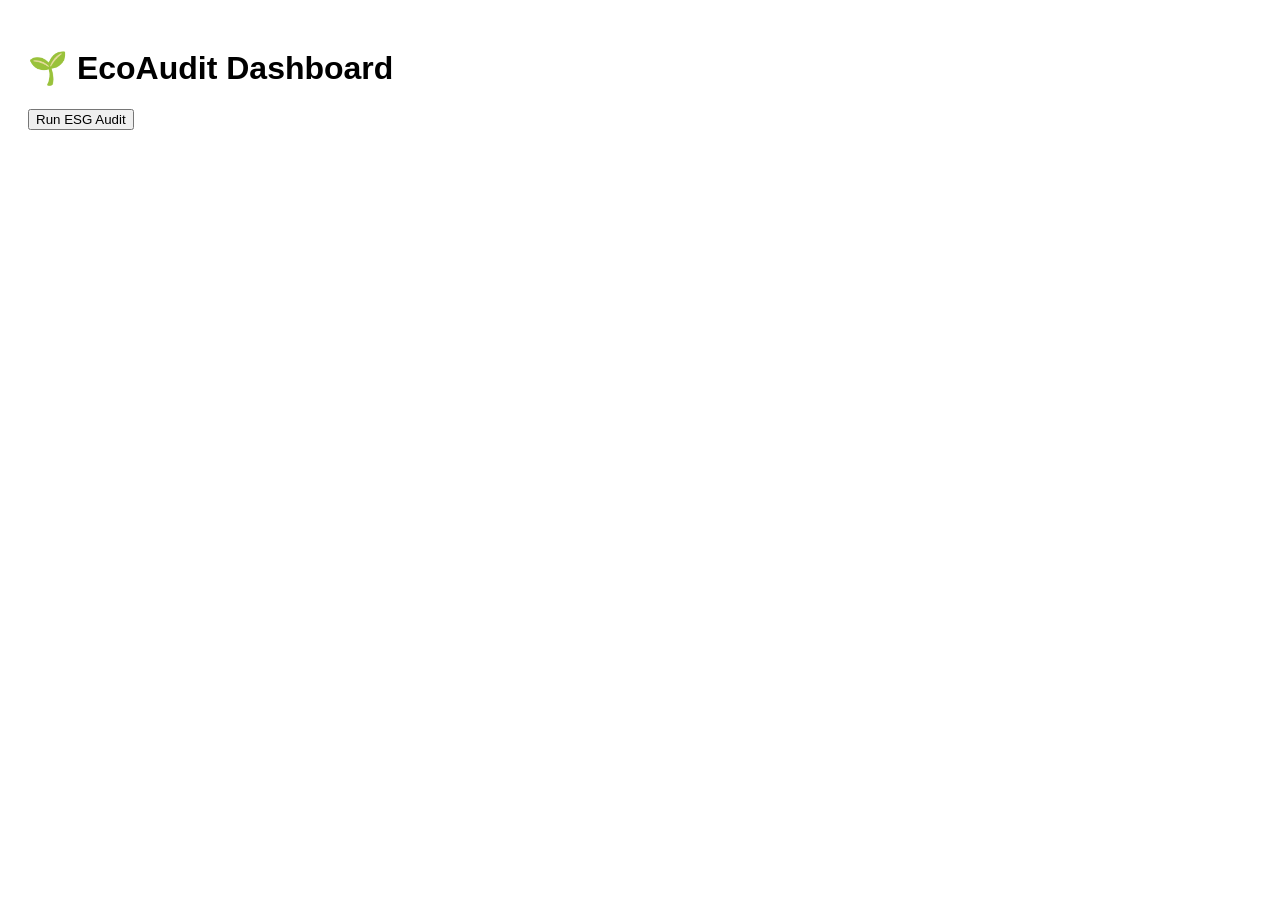
==== frontend/index.html @ 305ac18a "Initial commit - EcoAudit project" ====
<!DOCTYPE html>
<html>
<head>
  <title>EcoAudit Dashboard</title>
</head>

<body style="font-family: Arial; padding: 20px;">

  <h1>🌱 EcoAudit Dashboard</h1>
  <button onclick="runAudit()">Run ESG Audit</button>

  <div id="results" style="margin-top:20px;"></div>

  <script>
    async function runAudit() {
      const res = await fetch("http://127.0.0.1:8000/analyze");
      const data = await res.json();

      let html = "";

      data.forEach(company => {
        let color = company.score < 70 ? "red" : "green";

        html += `
          <div style="border:1px solid #ccc; padding:10px; margin:10px;">
            <h2>${company.company}</h2>
            <p style="color:${color}; font-weight:bold;">
              ESG Score: ${company.score}
            </p>
            <p>Reason: ${company.reason}</p>
          </div>
        `;
      });

      document.getElementById("results").innerHTML = html;
    }
  </script>

</body>
</html>
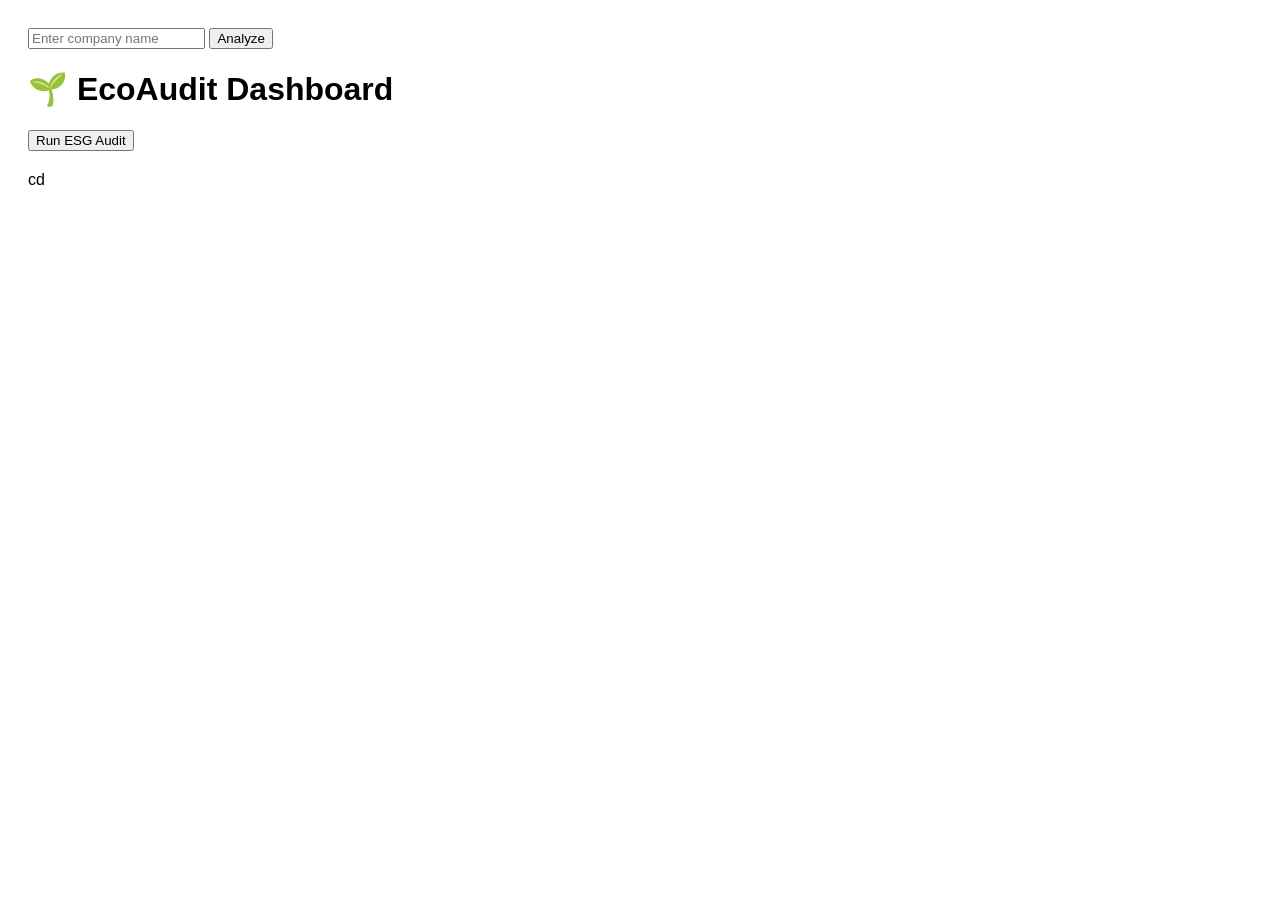
==== commit aa04bb87: "Member 1 : Added ESG engine, caching , multi-company analysis" ====
--- a/frontend/index.html
+++ b/frontend/index.html
@@ -5,6 +5,21 @@
 </head>
 
 <body style="font-family: Arial; padding: 20px;">
+  <input type="text" id="companyInput" placeholder="Enter company name" />
+<button onclick="analyzeCompany()">Analyze</button>
+
+<pre id="result"></pre>
+
+<script>
+async function analyzeCompany() {
+    const company = document.getElementById("companyInput").value;
+
+    const response = await fetch(`http://127.0.0.1:8000/analyze?company=${company}`);
+    const data = await response.json();
+
+    document.getElementById("result").innerText = JSON.stringify(data, null, 2);
+}
+</script>
 
   <h1>🌱 EcoAudit Dashboard</h1>
   <button onclick="runAudit()">Run ESG Audit</button>
@@ -37,4 +52,4 @@
   </script>
 
 </body>
-</html>+</html>cd
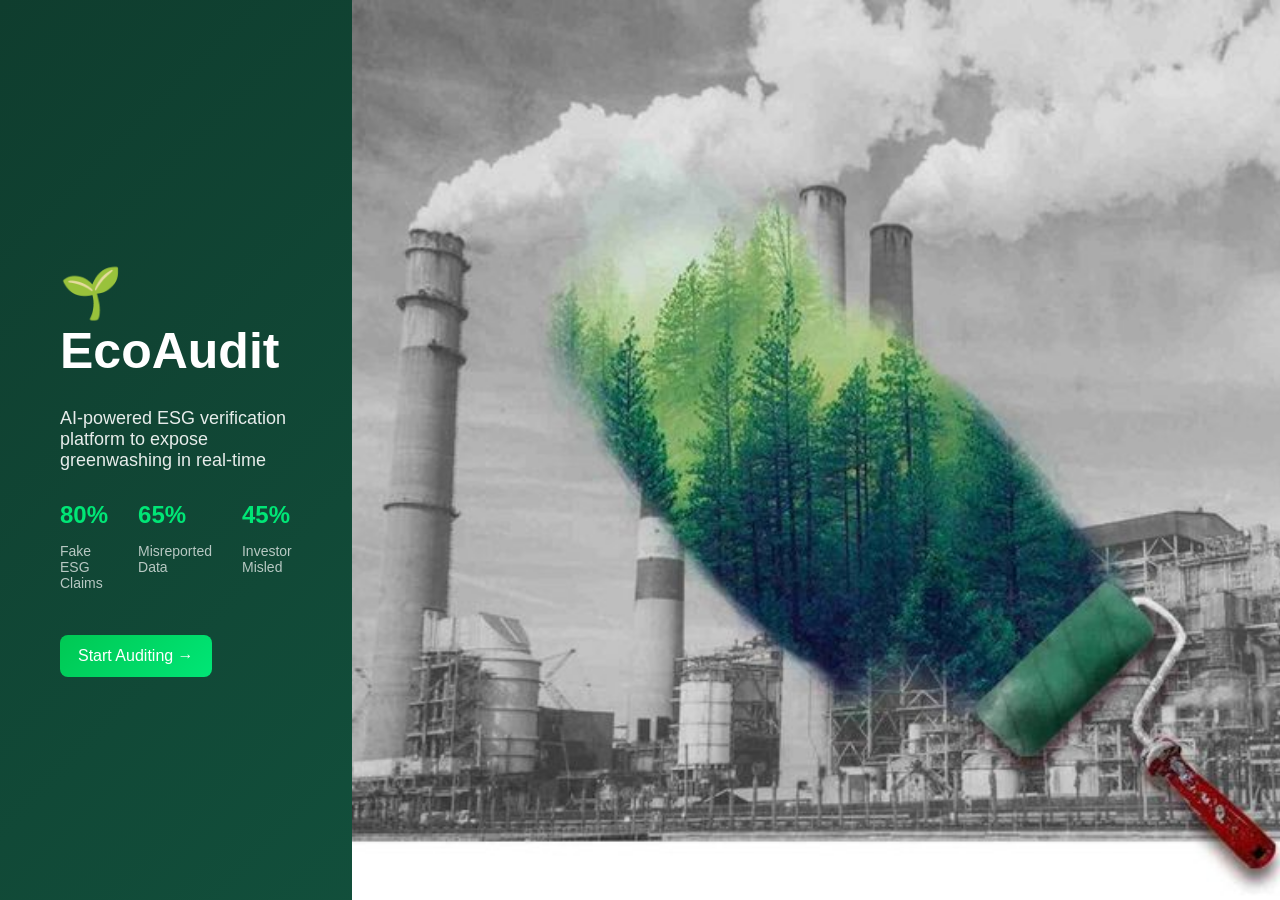
==== commit 610ae295: "Fixed duplicate events issue + UI improvements" ====
--- a/frontend/index.html
+++ b/frontend/index.html
@@ -1,55 +1,51 @@
 <!DOCTYPE html>
 <html>
 <head>
-  <title>EcoAudit Dashboard</title>
+    <meta charset="UTF-8">
+    <title>EcoAudit</title>
+    <link rel="stylesheet" href="style.css">
 </head>
 
-<body style="font-family: Arial; padding: 20px;">
-  <input type="text" id="companyInput" placeholder="Enter company name" />
-<button onclick="analyzeCompany()">Analyze</button>
+<body>
 
-<pre id="result"></pre>
+<section class="hero">
 
-<script>
-async function analyzeCompany() {
-    const company = document.getElementById("companyInput").value;
+    <!-- LEFT SIDE -->
+    <div class="hero-left">
+        <h1>🌱 EcoAudit</h1>
 
-    const response = await fetch(`http://127.0.0.1:8000/analyze?company=${company}`);
-    const data = await response.json();
+        <p class="tagline">
+            AI-powered ESG verification platform to expose greenwashing in real-time
+        </p>
 
-    document.getElementById("result").innerText = JSON.stringify(data, null, 2);
-}
-</script>
+        <div class="stats">
+            <div>
+                <h2>80%</h2>
+                <p>Fake ESG Claims</p>
+            </div>
+            <div>
+                <h2>65%</h2>
+                <p>Misreported Data</p>
+            </div>
+            <div>
+                <h2>45%</h2>
+                <p>Investor Misled</p>
+            </div>
+        </div>
 
-  <h1>🌱 EcoAudit Dashboard</h1>
-  <button onclick="runAudit()">Run ESG Audit</button>
+        <!-- ✅ ONLY BUTTON -->
+        <button onclick="window.location.href='dashboard.html'">
+            Start Auditing →
+        </button>
 
-  <div id="results" style="margin-top:20px;"></div>
+    </div>
 
-  <script>
-    async function runAudit() {
-      const res = await fetch("http://127.0.0.1:8000/analyze");
-      const data = await res.json();
+    <!-- RIGHT IMAGE -->
+    <div class="hero-right">
+        <img src="green.jpeg" alt="eco">
+    </div>
 
-      let html = "";
-
-      data.forEach(company => {
-        let color = company.score < 70 ? "red" : "green";
-
-        html += `
-          <div style="border:1px solid #ccc; padding:10px; margin:10px;">
-            <h2>${company.company}</h2>
-            <p style="color:${color}; font-weight:bold;">
-              ESG Score: ${company.score}
-            </p>
-            <p>Reason: ${company.reason}</p>
-          </div>
-        `;
-      });
-
-      document.getElementById("results").innerHTML = html;
-    }
-  </script>
+</section>
 
 </body>
-</html>cd+</html>
--- a/frontend/style.css
+++ b/frontend/style.css
@@ -0,0 +1,201 @@
+body {
+    margin: 0;
+    font-family: 'Segoe UI', sans-serif;
+    background: linear-gradient(135deg, #0f3d2e, #145c45);
+    color: white;
+}
+
+/* HERO */
+.hero {
+    display: flex;
+    height: 100vh;
+}
+
+/* LEFT SIDE (WIDER NOW) */
+.hero-left {
+    flex: 1.3;
+    padding: 60px;
+    display: flex;
+    flex-direction: column;
+    justify-content: center;
+}
+
+.hero-left h1 {
+    font-size: 50px;
+    margin-bottom: 10px;
+}
+
+.tagline {
+    font-size: 18px;
+    opacity: 0.9;
+    margin-bottom: 30px;
+}
+
+/* STATS */
+.stats {
+    display: flex;
+    gap: 30px;
+    margin-bottom: 30px;
+}
+
+.stats h2 {
+    color: #00e676;
+    margin: 0;
+}
+
+.stats p {
+    font-size: 14px;
+    opacity: 0.7;
+}
+
+/* BUTTON */
+button {
+    padding: 12px 18px;
+    font-size: 16px;
+    background: linear-gradient(135deg, #00c853, #00e676);
+    border: none;
+    border-radius: 8px;
+    color: white;
+    cursor: pointer;
+    width: fit-content;
+}
+
+/* RIGHT SIDE IMAGE */
+.hero-right {
+    flex: 0.7;
+    display: flex;
+    justify-content: flex-end;
+    align-items: flex-start;
+}
+
+.hero-right img {
+    height: 100vh;
+    width: auto;
+    object-fit: cover;
+}
+
+/* DASHBOARD BACKGROUND */
+/* DASHBOARD BACKGROUND IMAGE */
+.dashboard-bg {
+    margin: 0;
+    height: 100vh;
+    position: relative;
+background: url("audit.jpeg") no-repeat center;
+background-size: contain;
+background-color: #0f3d2e;  /* fallback color */    overflow: hidden;
+}
+
+/* DARK + GREEN OVERLAY */
+.dashboard-bg::before {
+    content: "";
+    position: absolute;
+    inset: 0;
+    background: linear-gradient(
+        rgba(4, 123, 93, 0.75),
+        rgba(16, 73, 48, 0.65)
+    );
+    z-index: 0;
+}
+
+/* CENTER CONTENT ABOVE OVERLAY */
+.dashboard {
+    position: relative;
+    z-index: 1;
+    display: flex;
+    justify-content: center;
+    align-items: center;
+    height: 100vh;
+}
+
+/* CARD */
+.box {
+    background: rgba(15, 60, 45, 0.4);   /* more transparent */
+    
+    /* blur works in Chrome, Edge, Windows */
+    backdrop-filter: blur(10px);
+
+    padding: 40px;
+    width: 380px;
+    border-radius: 20px;
+    box-shadow: 0px 25px 80px rgba(0,0,0,0.5);
+    text-align: center;
+}
+
+/* TITLE */
+.box h2 {
+    font-size: 30px;
+    margin-bottom: 25px;
+}
+
+/* DROPDOWN */
+.box select {
+    padding: 10px;
+    border-radius: 6px;
+    border: none;
+    margin-bottom: 20px;
+}
+
+/* BUTTONS */
+.box button {
+    padding: 12px 20px;
+    font-size: 15px;
+    margin: 15px 0;
+    background: linear-gradient(135deg, #00c853, #00e676);
+    border: none;
+    border-radius: 10px;
+    color: white;
+    cursor: pointer;
+    transition: 0.3s;
+}
+
+.box button:hover {
+    transform: translateY(-2px);
+    box-shadow: 0px 8px 25px rgba(0,200,83,0.5);
+}
+
+/* TEXT SPACING */
+.box h3 {
+    margin: 20px 0;
+}
+
+/* PROGRESS BAR */
+.bar {
+    width: 100%;
+    background: rgba(255,255,255,0.1);
+    height: 10px;
+    border-radius: 5px;
+    margin: 20px 0;
+}
+
+#progress {
+    height: 10px;
+    width: 0%;
+    background: #00e676;
+    border-radius: 5px;
+    transition: 0.5s;
+}
+/* overlay background */
+.overlay {
+    position: fixed;
+    top: 0;
+    left: 0;
+    width: 100%;
+    height: 100%;
+    background: rgba(0,0,0,0.6);
+    display: flex;
+    justify-content: center;
+    align-items: center;
+    backdrop-filter: blur(5px);
+    z-index: 999;
+}
+
+/* popup card */
+.result-box {
+    background: #1e3c34;
+    padding: 25px;
+    border-radius: 15px;
+    width: 400px;
+    max-height: 80vh;
+    overflow-y: auto;
+    box-shadow: 0 0 20px rgba(0,0,0,0.5);
+}
